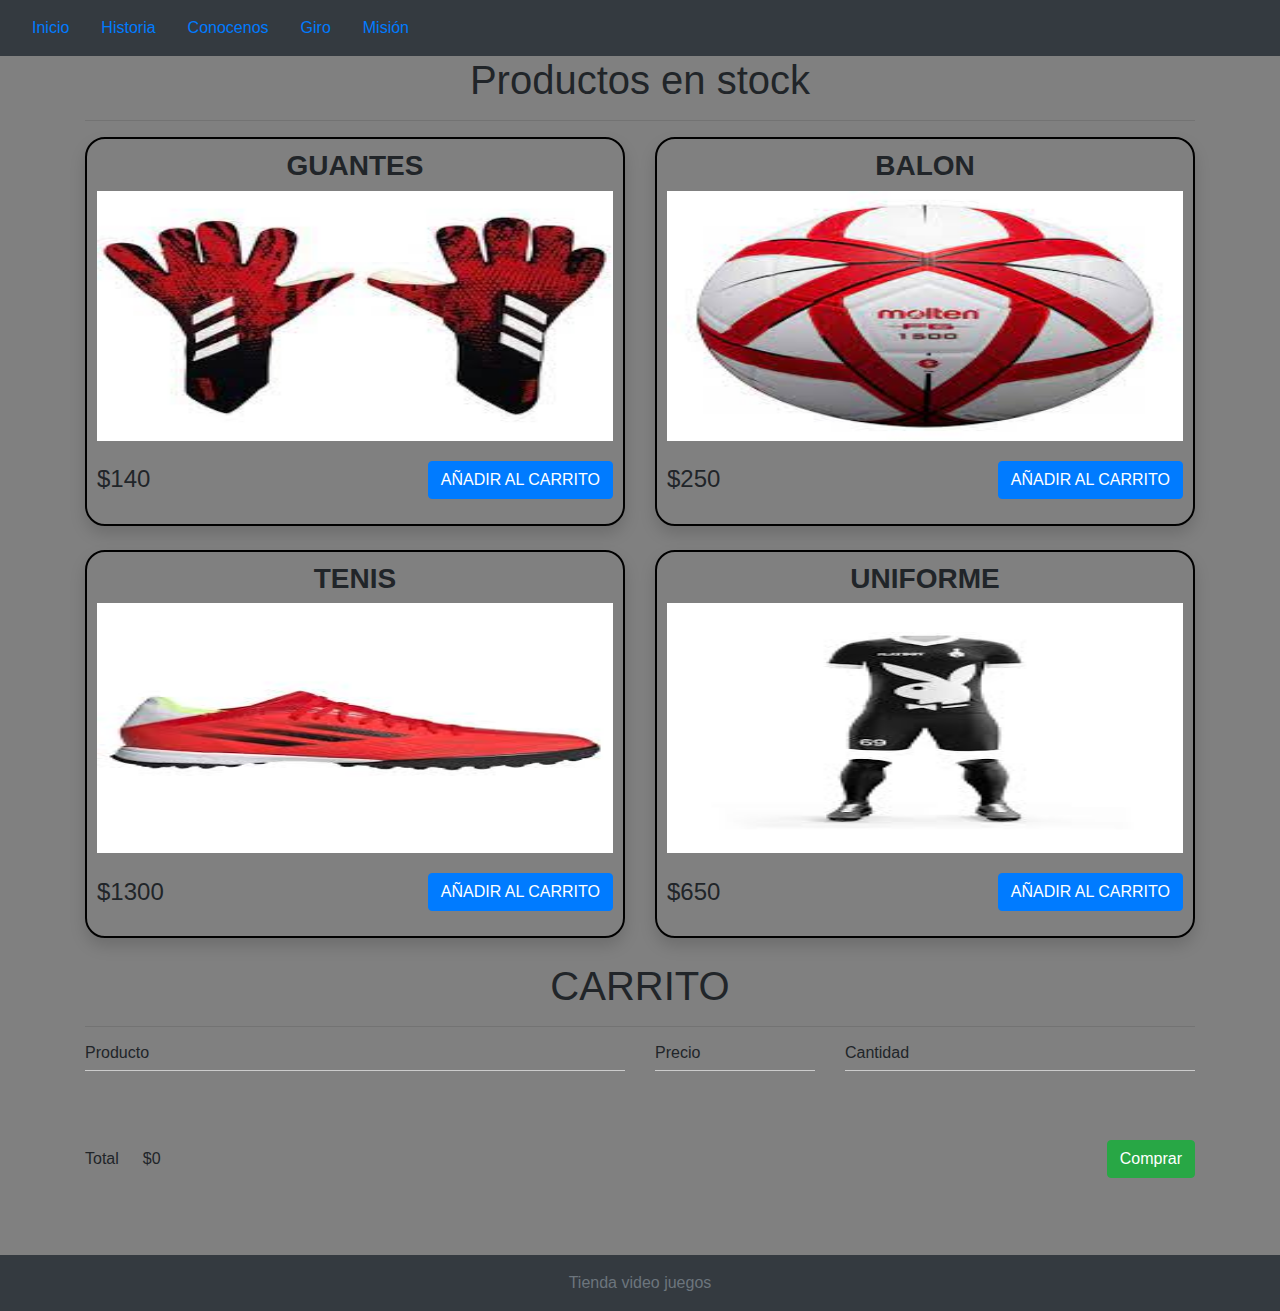
==== index.html @ d6b0080d "Add files via upload" ====
<!DOCTYPE html>
<html lang="en">

<head>
    <meta charset="UTF-8">
    <meta name="viewport" content="width=device-width, initial-scale=1.0">
    <link rel="stylesheet" href="https://stackpath.bootstrapcdn.com/bootstrap/4.5.2/css/bootstrap.min.css"
        integrity="sha384-JcKb8q3iqJ61gNV9KGb8thSsNjpSL0n8PARn9HuZOnIxN0hoP+VmmDGMN5t9UJ0Z" crossorigin="anonymous">
    <link rel="stylesheet" href="style.css">
    <title>Tienda</title>
</head>

<body>
<header>
    <nav class="navbar navbar-dark bg-dark">
          <ul class="nav">
            <li class="nav-item">
              <a class="nav-link" href="#">Inicio</a>
            </li>
            <li class="nav-item">
              <a class="nav-link" href="historia.html">Historia</a>
            </li>
          <li>
            <a class="nav-link" href="conocenos.html">Conocenos</a>
          </li>
          <li>
            <a class="nav-link" href="giro.html">Giro</a>
          </li>
          <li>
            <a class="nav-link" href="mision.html">Misión</a>
          </li>
          </ul>
        </nav>
    </nav>
    </header>
        <div class="container">
            <h1 class="text-center">Productos en stock</h1>
            <hr>
        </div>
    <!-- START SECTION STORE -->
    <section class="store">
        <div class="container">
            <div class="items">
                <div class="row">

                    <div class="col-12 col-md-6">
                        <div class="item shadow mb-4">
                            <h3 class="item-title">Guantes</h3>
                            <img class="item-image" src="./img/guantes.jpg" >

                            <div class="item-details">
                                <h4 class="item-price">$140</h4>
                                <button class="item-button btn btn-primary addToCart">AÑADIR AL CARRITO</button>
                            </div>
                        </div>
                    </div>
                    <div class="col-12 col-md-6">
                        <div class="item shadow mb-4">
                            <h3 class="item-title">Balon</h3>

                            <img class="item-image" src="./img/balon.jpg">

                            <div class="item-details">
                                <h4 class="item-price">$250</h4>
                                <button class="item-button btn btn-primary addToCart">AÑADIR AL CARRITO</button>
                            </div>
                        </div>
                    </div>
                </div>

                <div class="row">
                    <div class="col-12 col-md-6">
                        <div class="item shadow mb-4">
                            <h3 class="item-title">Tenis</h3>

                            <img class="item-image" src="./img/tenis.jpg">

                            <div class="item-details">
                                <h4 class="item-price">$1300</h4>
                                <button class="item-button btn btn-primary addToCart">AÑADIR AL CARRITO</button>
                            </div>
                        </div>
                    </div>
                    <div class="col-12 col-md-6">
                        <div class="item shadow mb-4">
                            <h3 class="item-title">Uniforme</h3>

                            <img class="item-image" src="./img/uniforme.jpg">

                            <div class="item-details">
                                <h4 class="item-price">$650</h4>
                                <button class="item-button btn btn-primary addToCart">AÑADIR AL CARRITO</button>
                            </div>
                        </div>
                    </div>
                </div>
            </div>
        </div>
    </section>
    <!-- END SECTION STORE -->
    <!-- START SECTION SHOPPING CART -->
    <section class="shopping-cart">
        <div class="container">
            <h1 class="text-center">CARRITO</h1>
            <hr>
            <div class="row">
                <div class="col-6">
                    <div class="shopping-cart-header">
                        <h6>Producto</h6>
                    </div>
                </div>
                <div class="col-2">
                    <div class="shopping-cart-header">
                        <h6 class="text-truncate">Precio</h6>
                    </div>
                </div>
                <div class="col-4">
                    <div class="shopping-cart-header">
                        <h6>Cantidad</h6>
                    </div>
                </div>
            </div>
            <!-- ? START SHOPPING CART ITEMS -->
            <div class="shopping-cart-items shoppingCartItemsContainer">
            </div>
            <!-- ? END SHOPPING CART ITEMS -->

            <!-- START TOTAL -->
            <div class="row">
                <div class="col-12">
                    <div class="shopping-cart-total d-flex align-items-center">
                        <p class="mb-0">Total</p>
                        <p class="ml-4 mb-0 shoppingCartTotal">$0</p>
                        <div class="toast ml-auto bg-info" role="alert" aria-live="assertive" aria-atomic="true"
                            data-delay="2000">
                            <div class="toast-header">
                                <span>✅</span>
                                <strong class="mr-auto ml-1 text-secondary">Elemento en el carrito</strong>
                                <button type="button" class="ml-2 mb-1 close" data-dismiss="toast" aria-label="Close">
                                    <span aria-hidden="true">&times;</span>
                                </button>
                            </div>
                            <div class="toast-body text-white">
                                Se aumentó correctamente la cantidad
                            </div>
                        </div>
                        <button class="btn btn-success ml-auto comprarButton" type="button" data-toggle="modal"
                            data-target="#comprarModal">Comprar</button>
                    </div>
                </div>
            </div>

            <!-- END TOTAL -->

            <!-- START MODAL COMPRA -->
            <div class="modal fade" id="comprarModal" tabindex="-1" aria-labelledby="comprarModalLabel"
                aria-hidden="true">
                <div class="modal-dialog modal-dialog-centered">
                    <div class="modal-content">
                        <div class="modal-header">
                            <h5 class="modal-title" id="comprarModalLabel">Gracias por su compra</h5>
                            <button type="button" class="close" data-dismiss="modal" aria-label="Close">
                                <span aria-hidden="true">&times;</span>
                            </button>
                        </div>
                        <div class="modal-body">
                            <p>Pronto recibirá su pedido</p>
                        </div>
                        <div class="modal-footer">
                            <button type="button" class="btn btn-secondary" data-dismiss="modal">Cerrar</button>
                        </div>
                    </div>
                </div>
            </div>
            <!-- END MODAL COMPRA -->


        </div>

    </section>
    <!-- END SECTION SHOPPING CART -->


    <!-- START FOOTER -->
    <footer class="bg-dark p-3 mt-5">
        <p class="text-center m-0 text-muted">Tienda video juegos</p>
    </footer>
    <!-- END FOOTER -->




    <!-- SCRIPTS -->
    <script src="https://code.jquery.com/jquery-3.5.1.slim.min.js"
        integrity="sha384-DfXdz2htPH0lsSSs5nCTpuj/zy4C+OGpamoFVy38MVBnE+IbbVYUew+OrCXaRkfj"
        crossorigin="anonymous"></script>
    <script src="https://cdn.jsdelivr.net/npm/popper.js@1.16.1/dist/umd/popper.min.js"
        integrity="sha384-9/reFTGAW83EW2RDu2S0VKaIzap3H66lZH81PoYlFhbGU+6BZp6G7niu735Sk7lN"
        crossorigin="anonymous"></script>
    <script src="https://stackpath.bootstrapcdn.com/bootstrap/4.5.2/js/bootstrap.min.js"
        integrity="sha384-B4gt1jrGC7Jh4AgTPSdUtOBvfO8shuf57BaghqFfPlYxofvL8/KUEfYiJOMMV+rV"
        crossorigin="anonymous"></script>

    <script src="./tienda.js"></script>

</body>

</html>
---- style.css ----
body{
  background-color: gray;
}
.item {
  border: 2px solid #000;
  padding: 10px;
  border-radius: 20px;
}

.item-title {
  text-transform: uppercase;
  text-align: center;
  font-weight: 600;
}

.item-image {
  height: 250px;
  width: 100%;
  
}

.item-details {
  display: flex;
  justify-content: space-between;
  align-items: center;
  margin: 20px 0px 15px;
}

.item-details > .item-price {
  margin: 0;
}

/* ? SHOPPING CART */
.shopping-cart-items {
  padding: 20px 0px;
}

.shopping-cart-header {
  border-bottom: 1px solid #ccc;
}

.shopping-cart-image {
  max-width: 80px;
  border-radius: 20px;
}

.shopping-cart-quantity-input {
  max-width: 45px;
  border: 1px solid #ccc;
  border-radius: 5px;
  background: #eee;
  padding: 5px;
}

.shopping-cart-total {
  min-height: 96px;
}
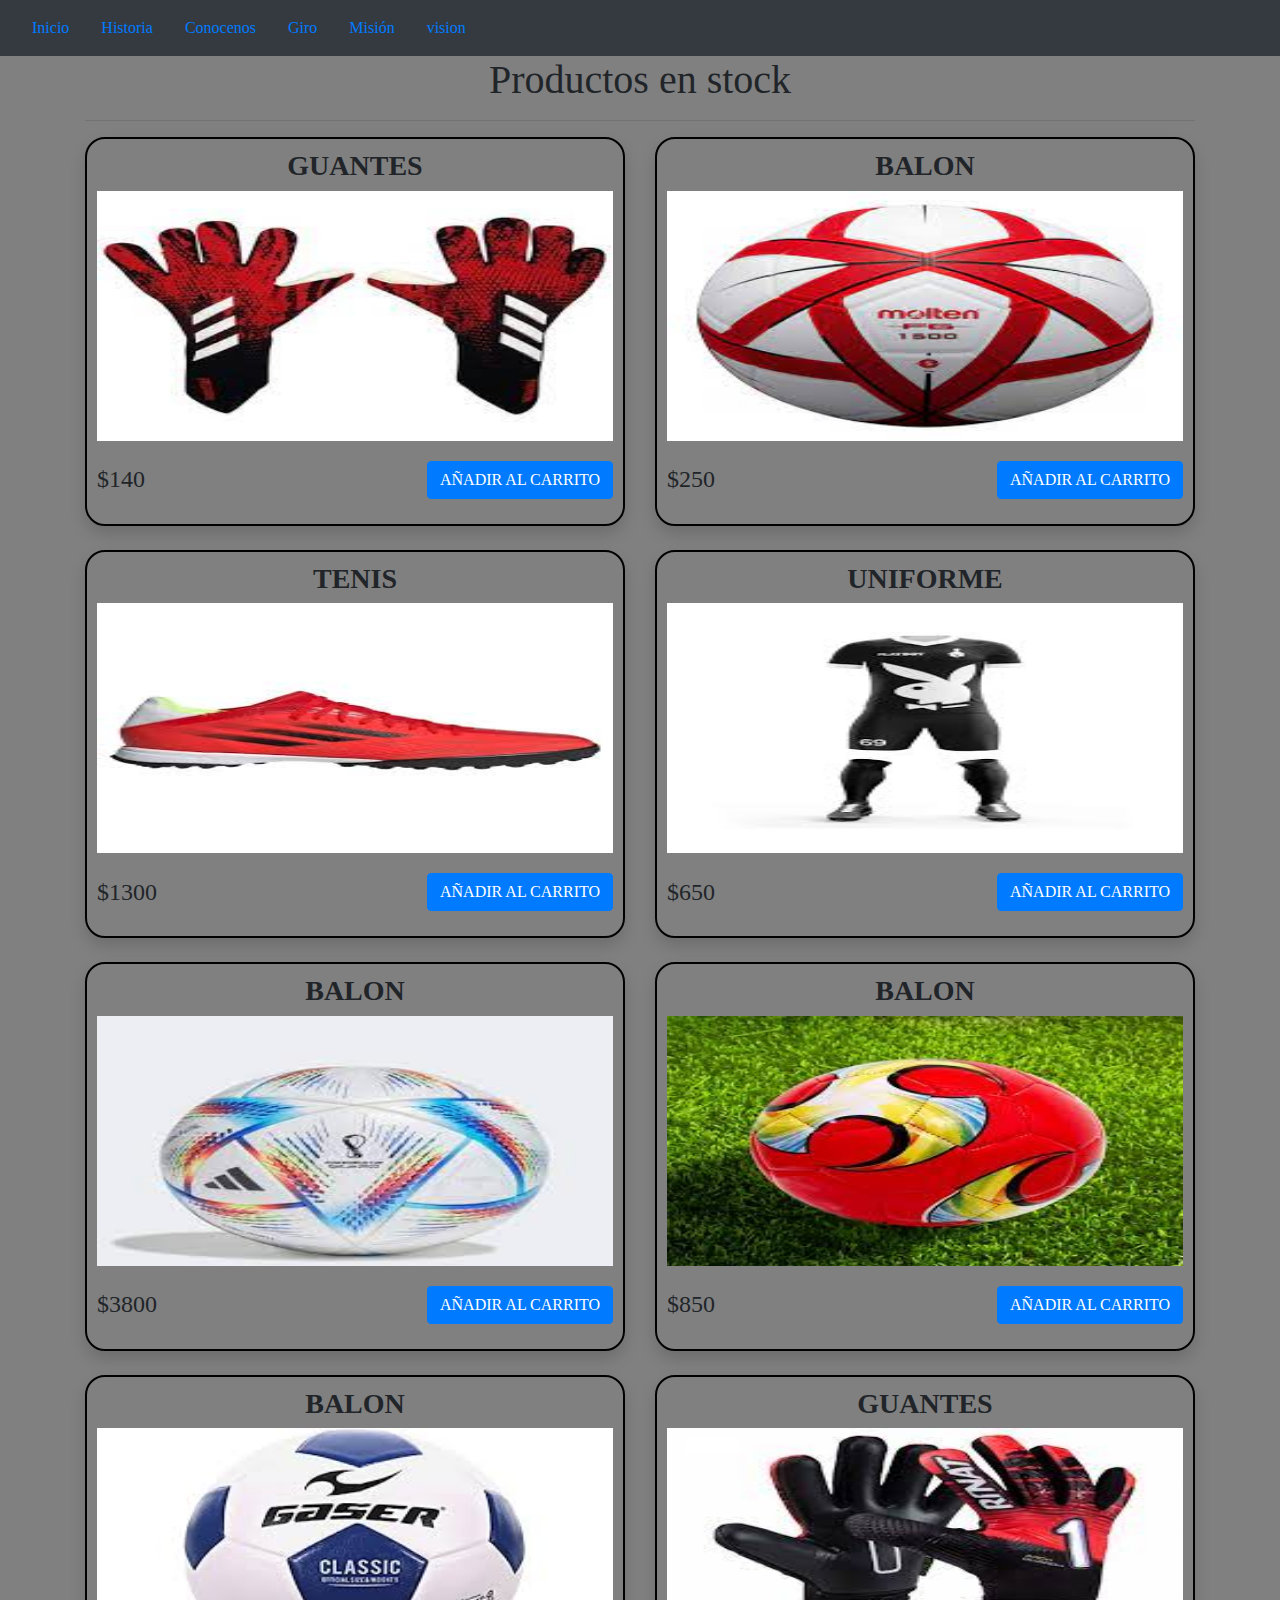
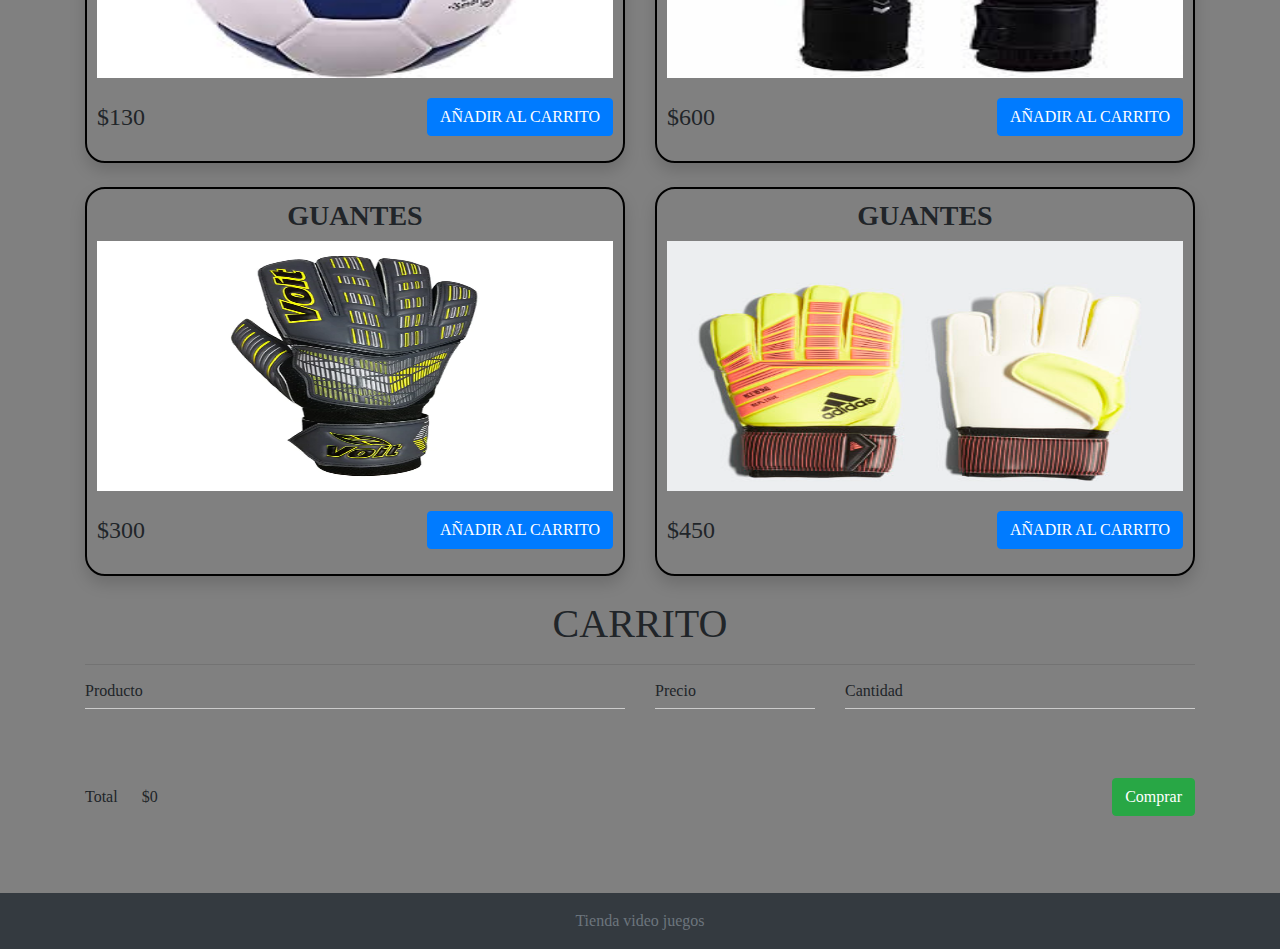
==== commit e852e64d: "Add files via upload" ====
--- a/index.html
+++ b/index.html
@@ -28,6 +28,9 @@
           </li>
           <li>
             <a class="nav-link" href="mision.html">Misión</a>
+          </li>
+          <li>
+            <a class="nav-link" href="vision.html">vision</a>
           </li>
           </ul>
         </nav>
@@ -89,6 +92,84 @@
 
                             <div class="item-details">
                                 <h4 class="item-price">$650</h4>
+                                <button class="item-button btn btn-primary addToCart">AÑADIR AL CARRITO</button>
+                            </div>
+                        </div>
+                    </div>
+                </div>
+                <div class="row">
+                    <div class="col-12 col-md-6">
+                        <div class="item shadow mb-4">
+                            <h3 class="item-title">balon</h3>
+
+                            <img class="item-image" src="./img/balon2.jpg">
+
+                            <div class="item-details">
+                                <h4 class="item-price">$3800</h4>
+                                <button class="item-button btn btn-primary addToCart">AÑADIR AL CARRITO</button>
+                            </div>
+                        </div>
+                    </div>
+                    <div class="col-12 col-md-6">
+                        <div class="item shadow mb-4">
+                            <h3 class="item-title">balon</h3>
+
+                            <img class="item-image" src="./img/balon3.jpg">
+
+                            <div class="item-details">
+                                <h4 class="item-price">$850</h4>
+                                <button class="item-button btn btn-primary addToCart">AÑADIR AL CARRITO</button>
+                            </div>
+                        </div>
+                    </div>
+                </div>
+                <div class="row">
+                    <div class="col-12 col-md-6">
+                        <div class="item shadow mb-4">
+                            <h3 class="item-title">Balon</h3>
+
+                            <img class="item-image" src="./img/balon4.jpg">
+
+                            <div class="item-details">
+                                <h4 class="item-price">$130</h4>
+                                <button class="item-button btn btn-primary addToCart">AÑADIR AL CARRITO</button>
+                            </div>
+                        </div>
+                    </div>
+                    <div class="col-12 col-md-6">
+                        <div class="item shadow mb-4">
+                            <h3 class="item-title">Guantes</h3>
+
+                            <img class="item-image" src="./img/guantes2.jpg">
+
+                            <div class="item-details">
+                                <h4 class="item-price">$600</h4>
+                                <button class="item-button btn btn-primary addToCart">AÑADIR AL CARRITO</button>
+                            </div>
+                        </div>
+                    </div>
+                </div>
+                <div class="row">
+                    <div class="col-12 col-md-6">
+                        <div class="item shadow mb-4">
+                            <h3 class="item-title">Guantes</h3>
+
+                            <img class="item-image" src="./img/guantes3.webp">
+
+                            <div class="item-details">
+                                <h4 class="item-price">$300</h4>
+                                <button class="item-button btn btn-primary addToCart">AÑADIR AL CARRITO</button>
+                            </div>
+                        </div>
+                    </div>
+                    <div class="col-12 col-md-6">
+                        <div class="item shadow mb-4">
+                            <h3 class="item-title">Guantes</h3>
+
+                            <img class="item-image" src="./img/guantes3.jpg">
+
+                            <div class="item-details">
+                                <h4 class="item-price">$450</h4>
                                 <button class="item-button btn btn-primary addToCart">AÑADIR AL CARRITO</button>
                             </div>
                         </div>
--- a/style.css
+++ b/style.css
@@ -55,3 +55,64 @@
 .shopping-cart-total {
   min-height: 96px;
 }
+
+* {
+  margin: 0;
+  padding: 0;
+  font-family: lato;
+}
+
+h2 {
+  text-align: center;
+  font-size: 2rem;
+  padding-top: 50px;
+}
+
+.slider-frame {
+width: 500px;
+  height: auto;
+margin:50px auto 0;
+overflow: hidden;
+}
+
+.slider-frame ul {
+display: flex;
+padding: 0;
+width: 400%;
+
+animation: slide 20s infinite alternate ease-in-out;
+}
+
+.slider-frame li {
+width: 100%;
+list-style: none;
+}
+
+.slider-frame img {
+width: 100%;
+}
+
+@keyframes slide {
+0% {margin-left: 0%;}
+20% {margin-left: 0%;}
+
+25% {margin-left: -100%;}
+45% {margin-left: -100%;}
+
+50% {margin-left: -200%;}
+70% {margin-left: -200%;}
+
+75% {margin-left: -300%;}
+100% {margin-left: -300%;}
+}
+.precios{
+font-size: 32px;
+font-family: Arial, Helvetica, sans-serif;
+text-align: center;
+}
+.salto{
+font-size: 32px;
+font-family: Arial, Helvetica, sans-serif;
+text-align: center;
+text-decoration: none;
+}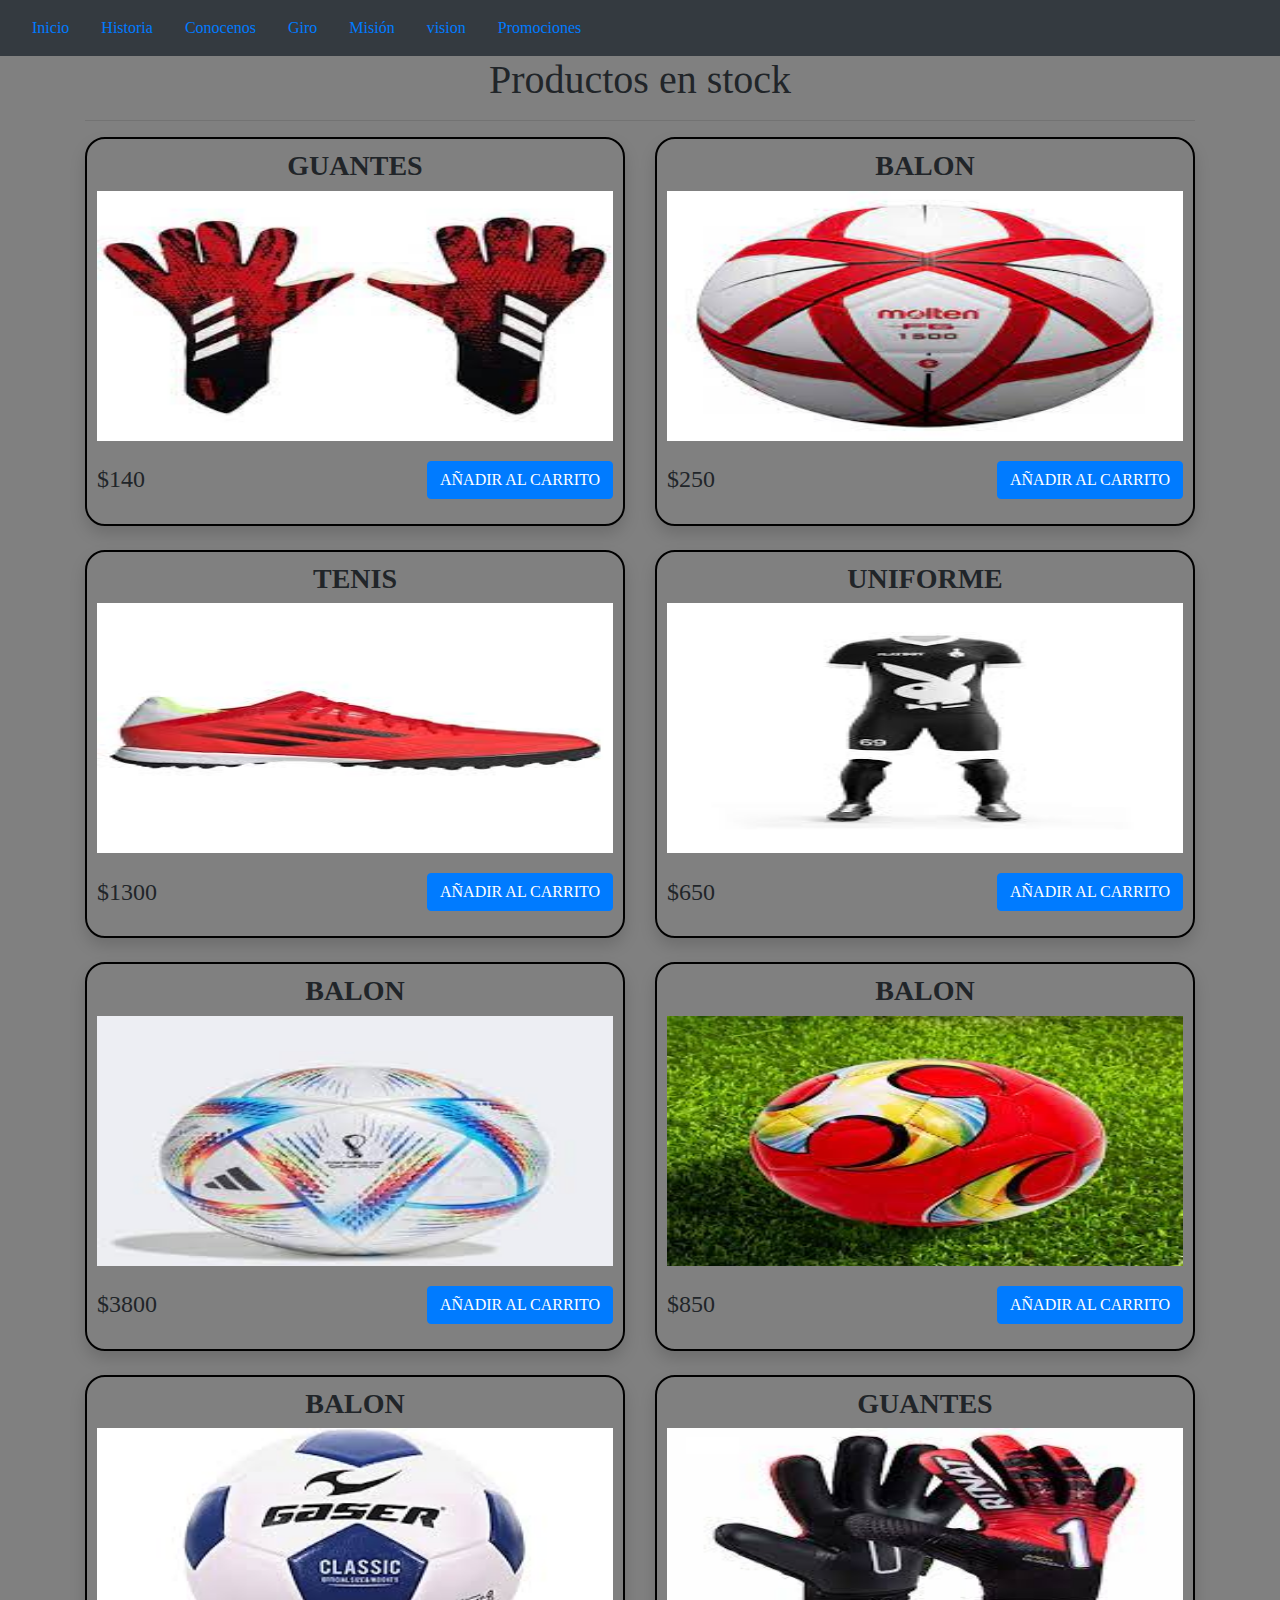
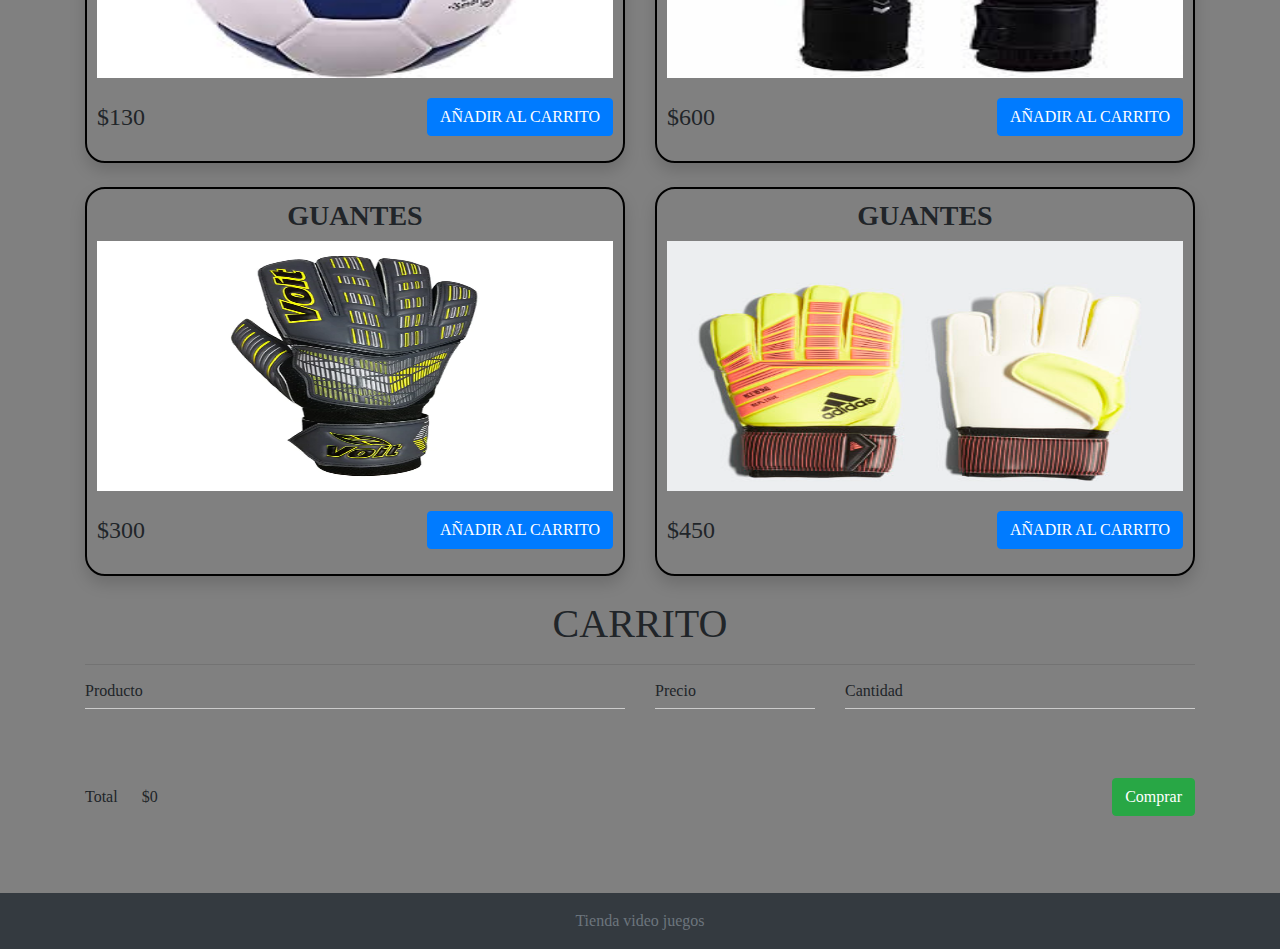
==== commit aaf23cff: "Update index.html" ====
--- a/index.html
+++ b/index.html
@@ -31,6 +31,9 @@
           </li>
           <li>
             <a class="nav-link" href="vision.html">vision</a>
+          </li>
+              <li>
+            <a class="nav-link" href="slider.html">Promociones</a>
           </li>
           </ul>
         </nav>
@@ -286,4 +289,4 @@
 
 </body>
 
-</html>+</html>
